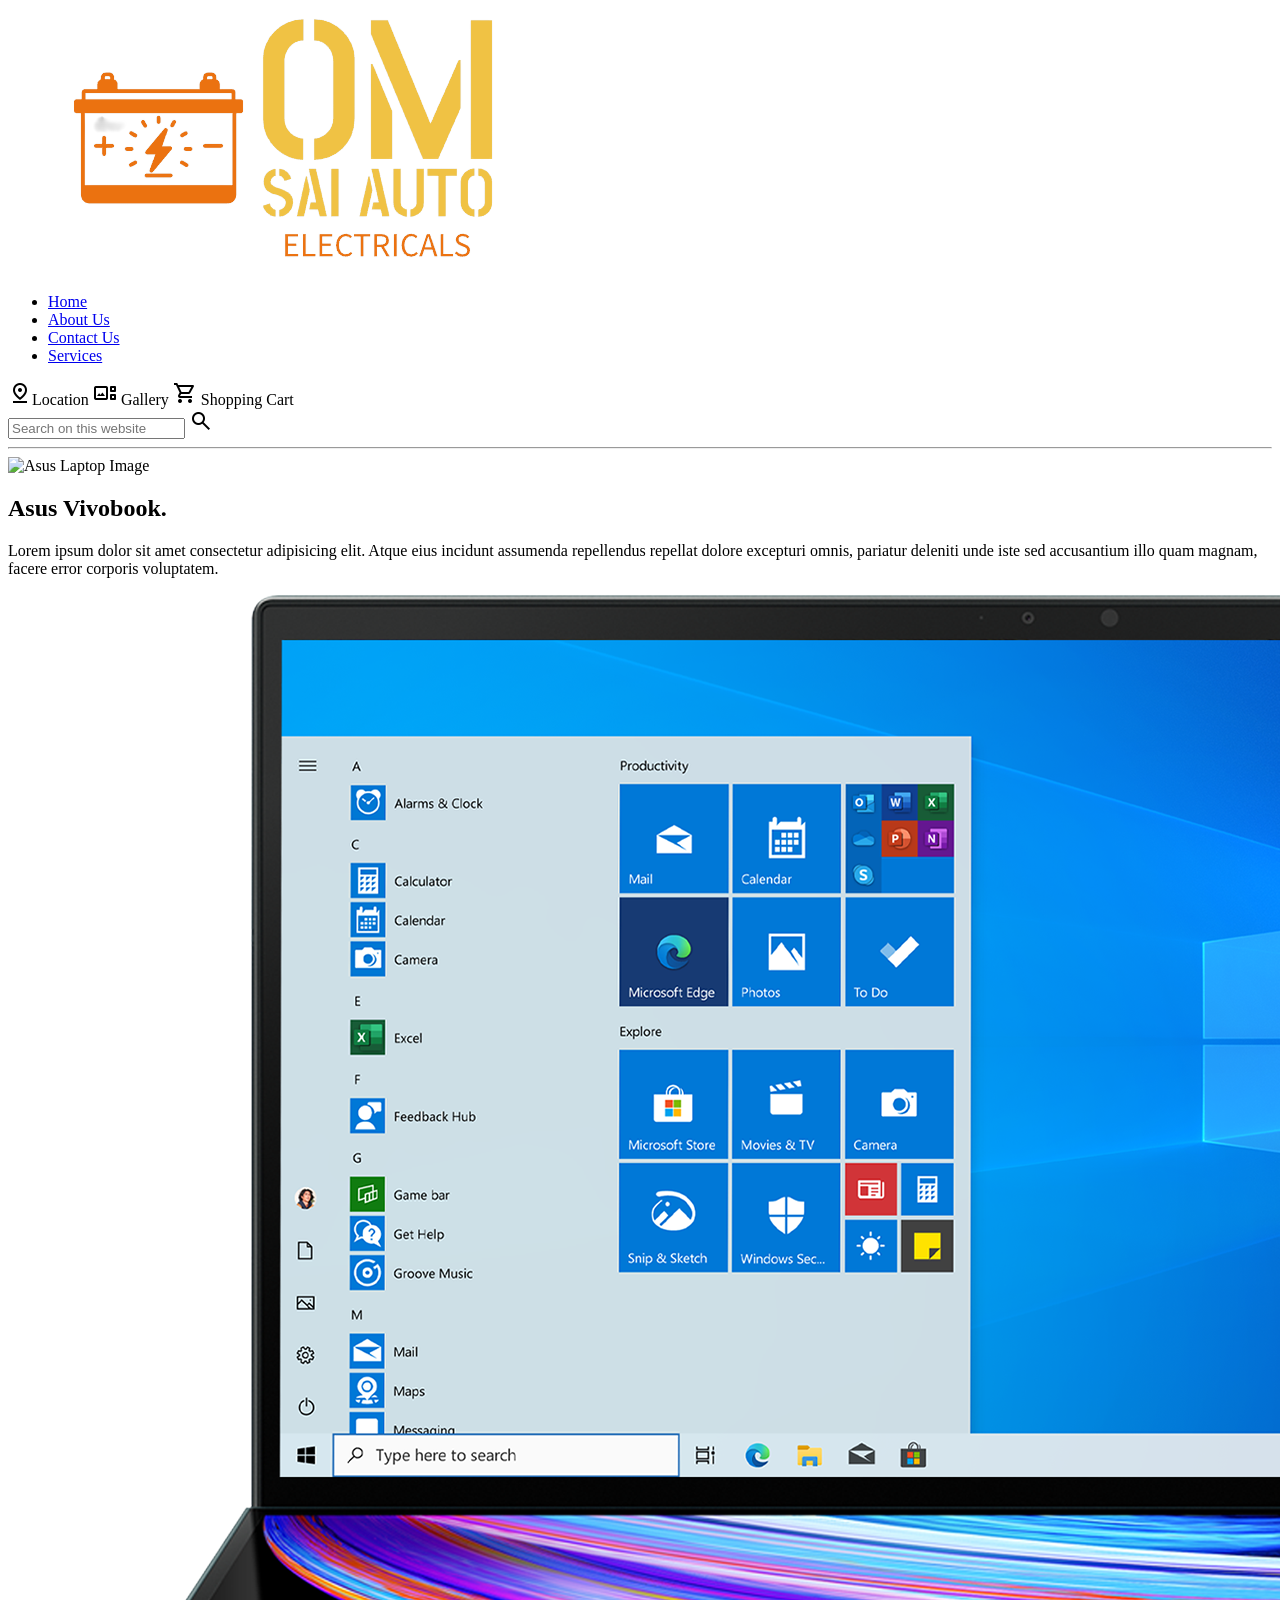
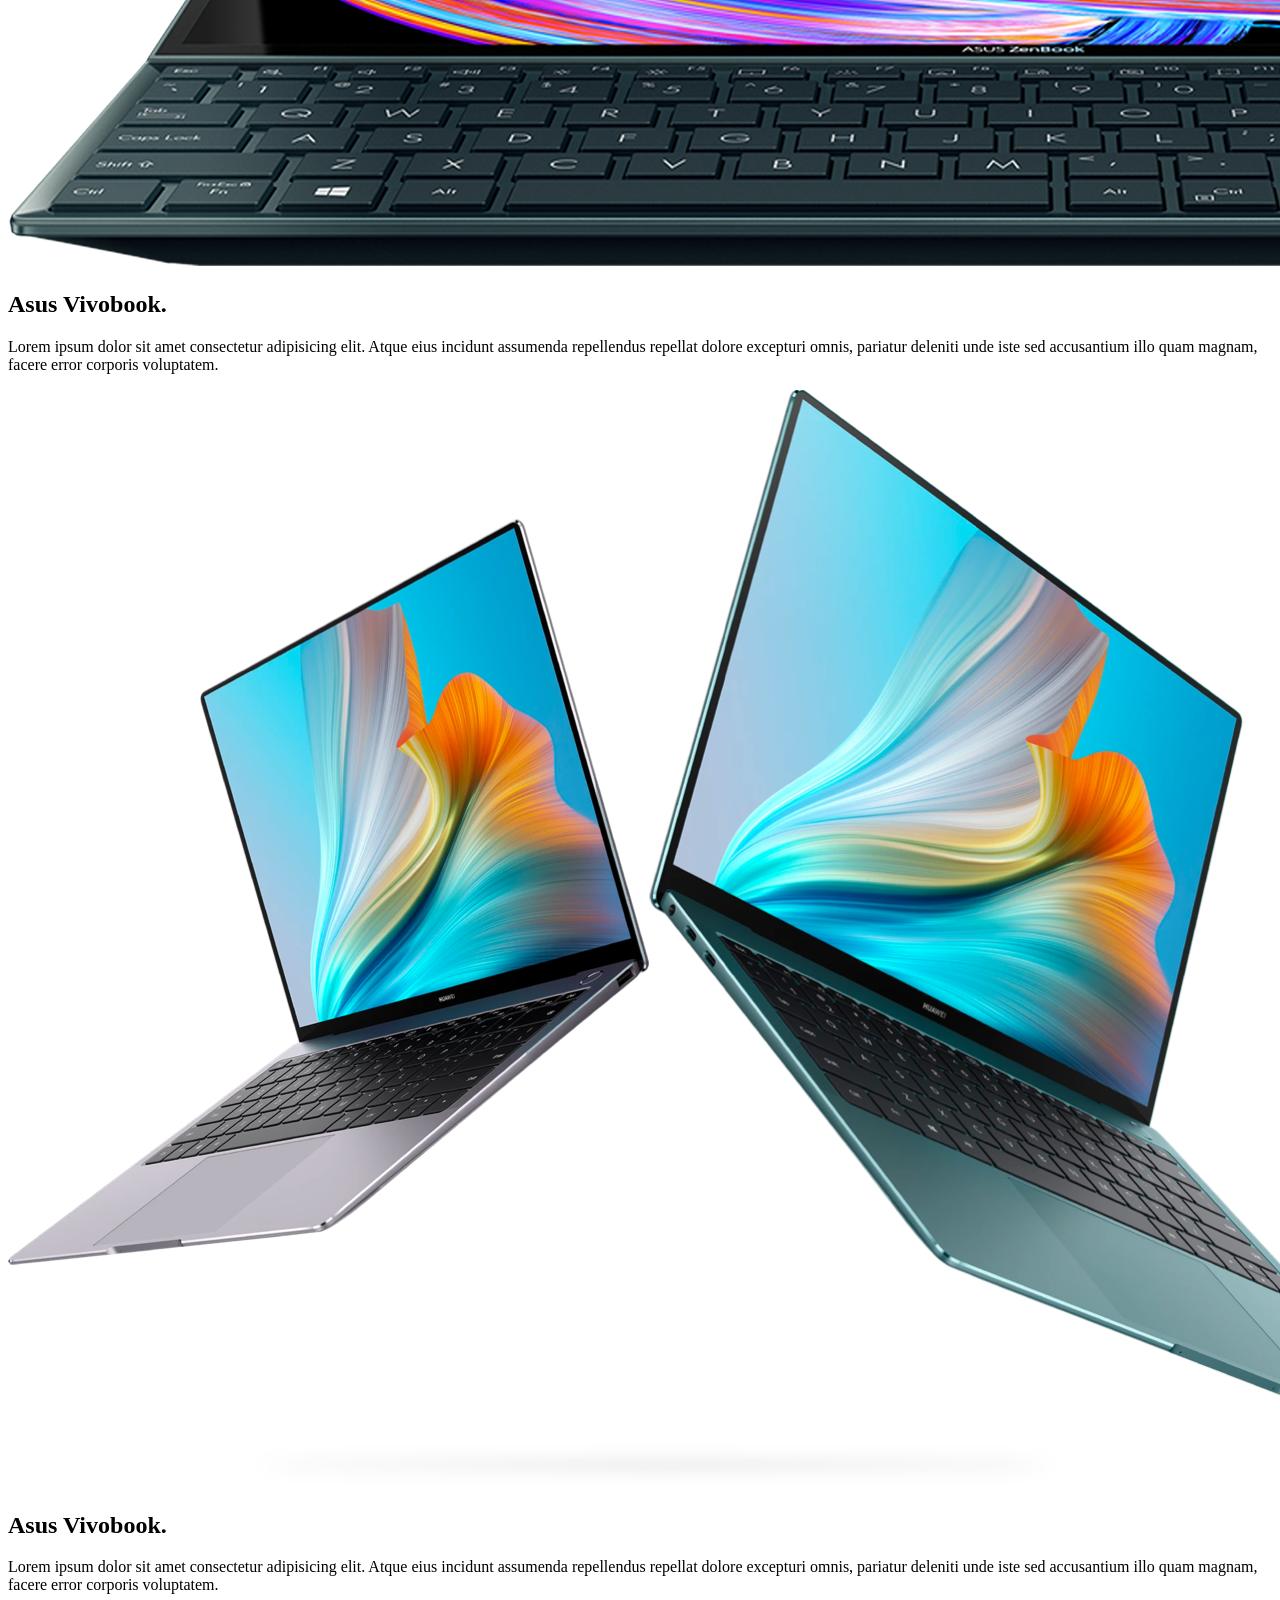
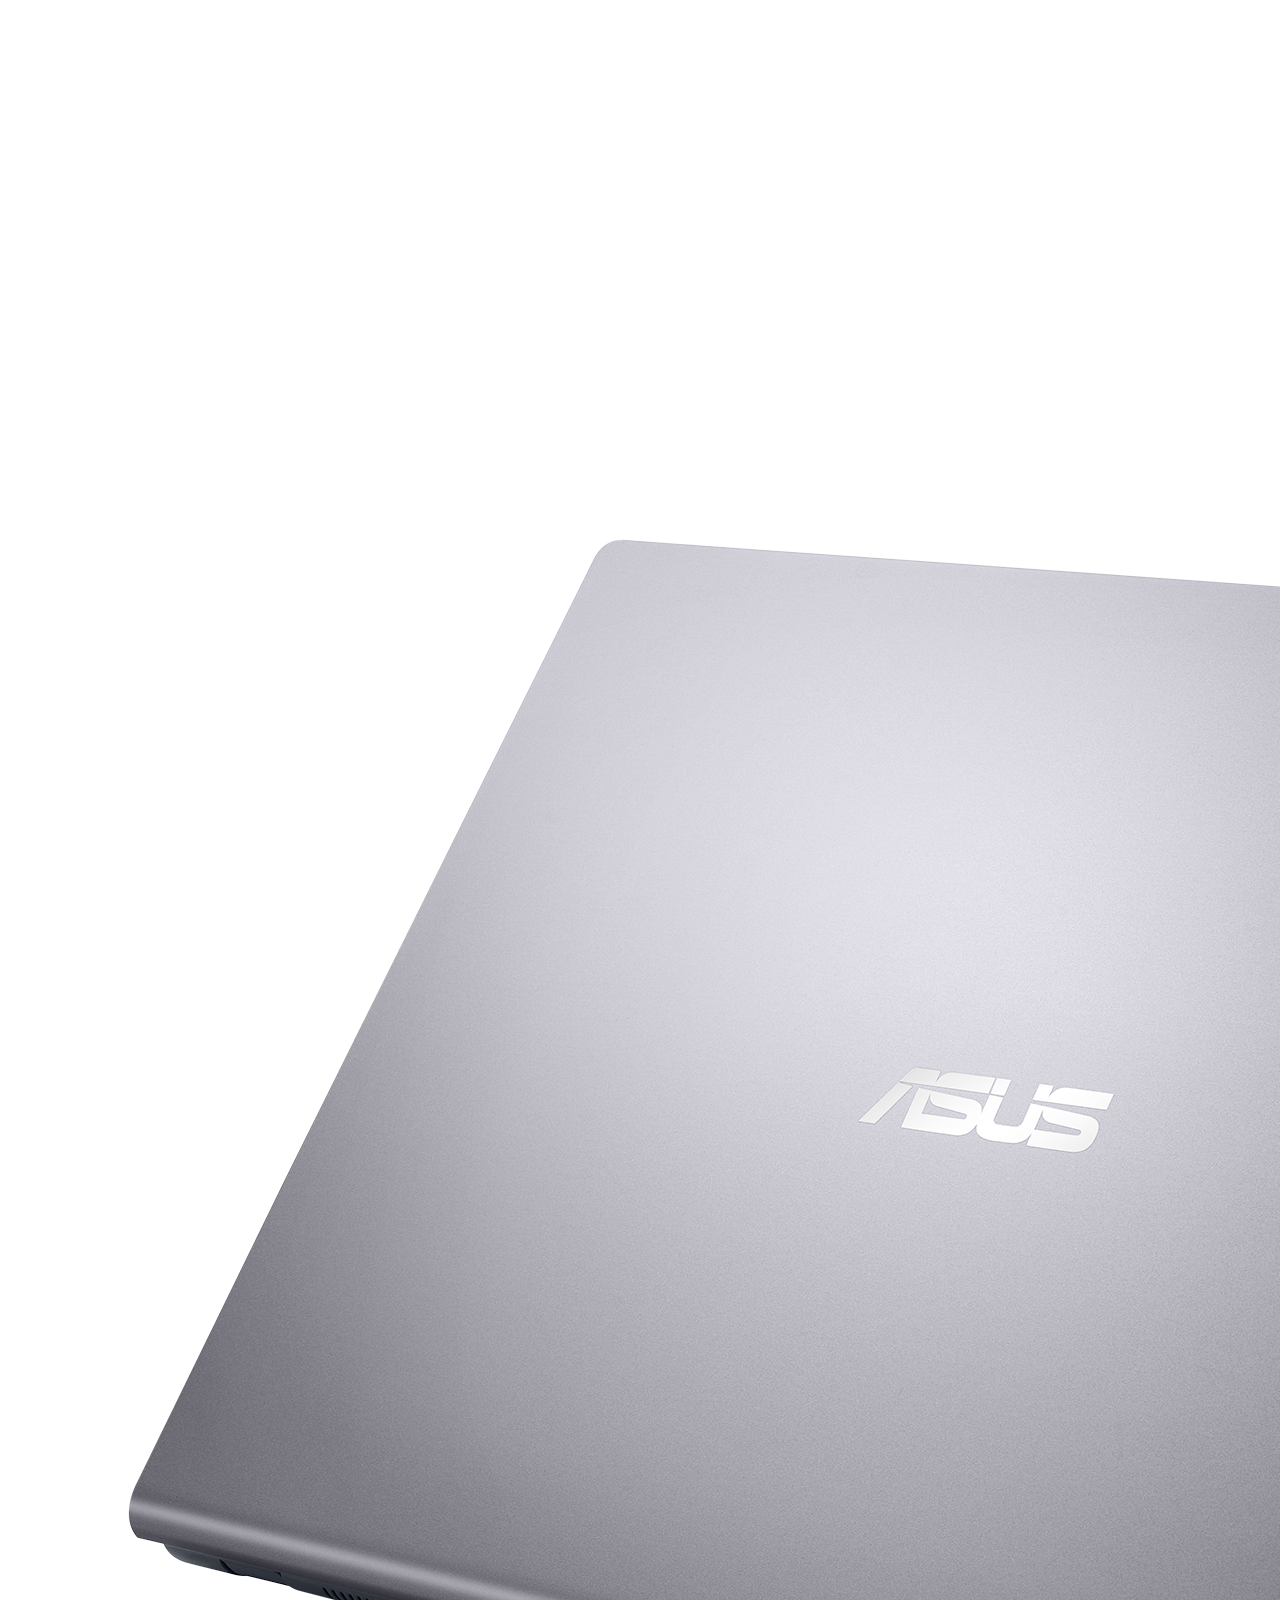
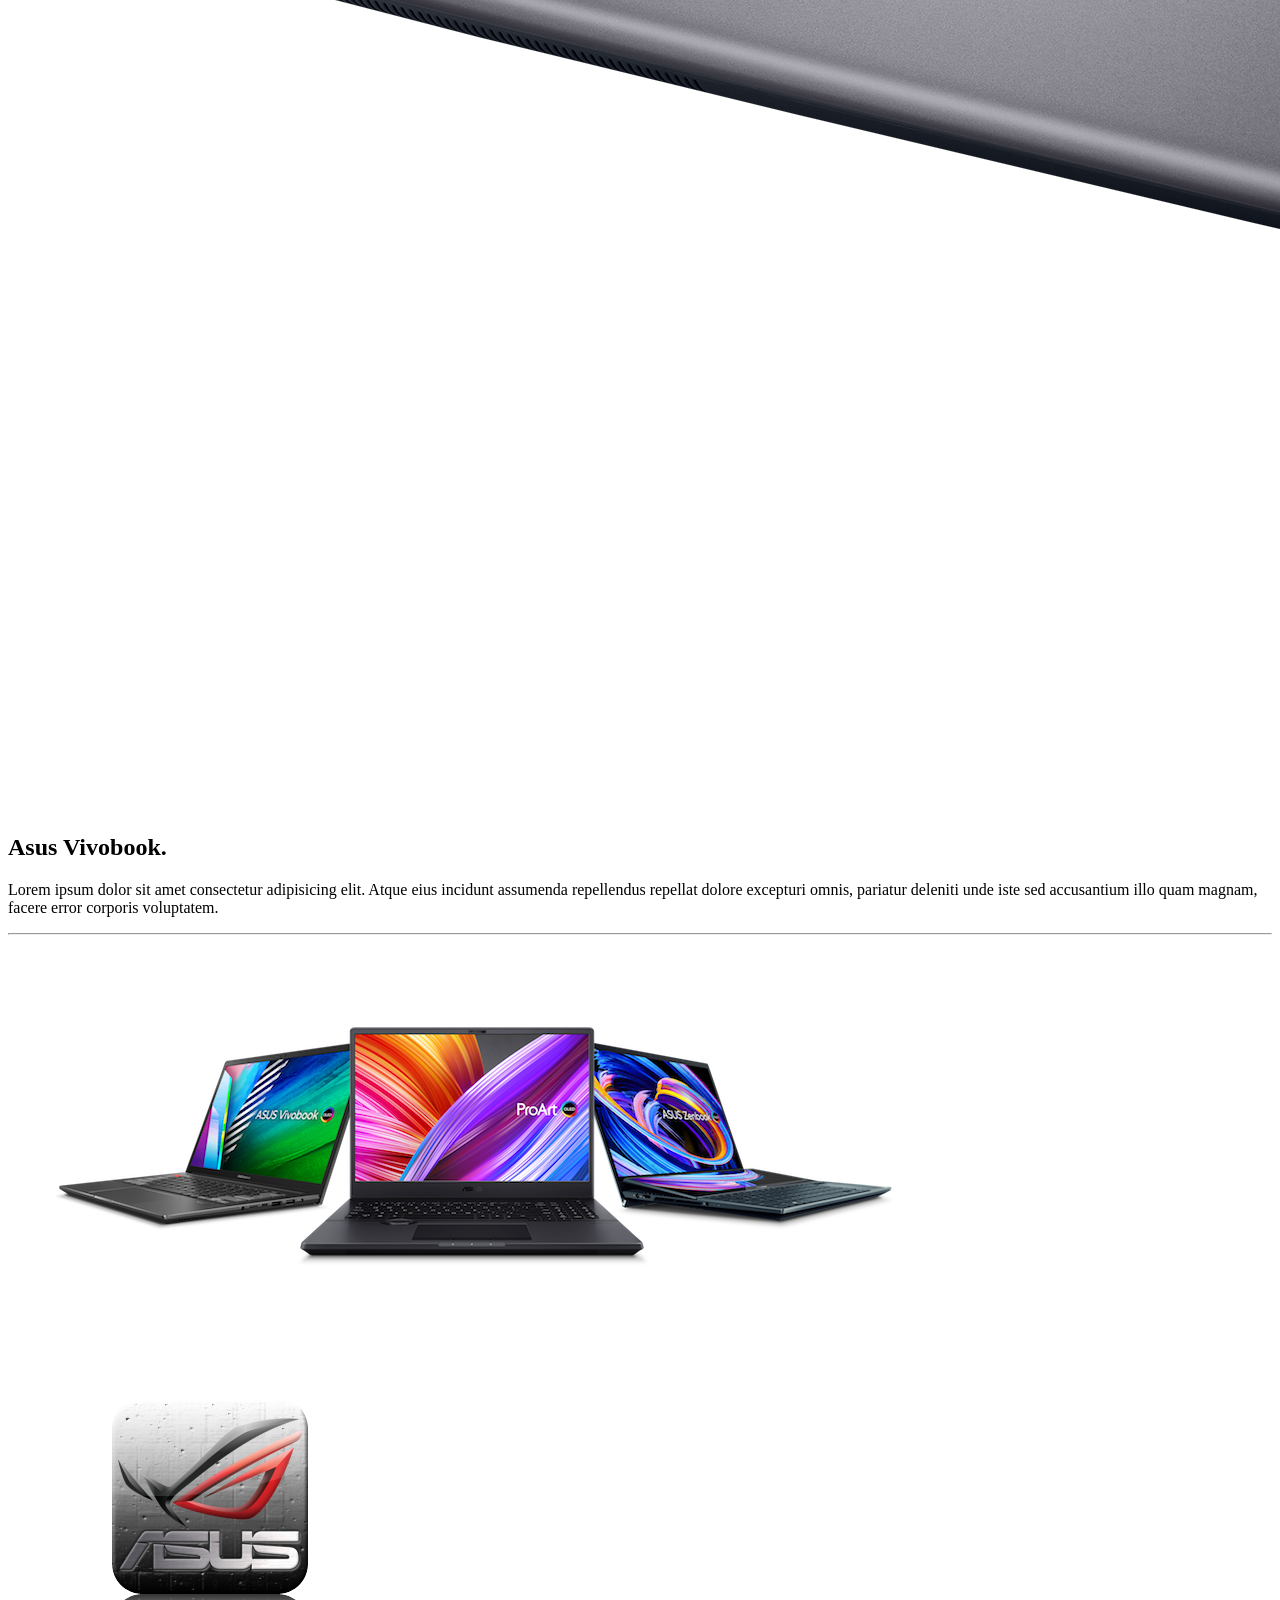
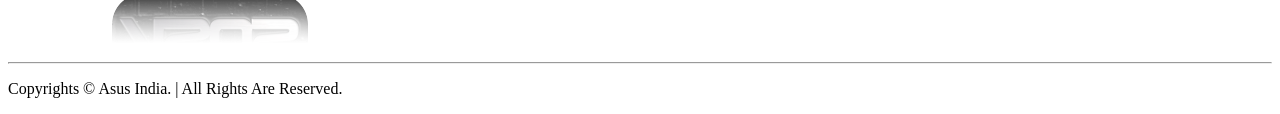
==== index.html @ 22b4a5bd "link change" ====
<!DOCTYPE html>
<html lang="en">

<head>
    <meta charset="UTF-8">
    <meta http-equiv="X-UA-Compatible" content="IE=edge">
    <meta name="viewport" content="width=device-width, initial-scale=1.0">
    <title>Card_1</title>
    <link rel="stylesheet" href="https://github.com/ManishKumar6668/Asus_demo_Website.github.io/blob/master/card1_style.css">
    <link rel="stylesheet" href="https://github.com/ManishKumar6668/Asus_demo_Website.github.io/blob/master/card.css">
    <link rel="stylesheet" href="https://github.com/ManishKumar6668/Asus_demo_Website.github.io/blob/master/section2.css">
    <link rel="stylesheet"
        href="https://fonts.googleapis.com/css2?family=Material+Symbols+Outlined:opsz,wght,FILL,GRAD@20..48,100..700,0..1,-50..200" />
</head>

<body>
    <header class="headercontainer items-center flex">
        <div class="leftbox">
            <nav class="navbar">
                <div class="logo">
                    <!--<img src="images/8041938.jpg" alt="">-->
                    <img src="images/logo2.png" alt="">
                </div>
                <ul class="flex items-center uppercase">
                    <li><a href="#home">Home</a></li>
                    <li><a href="#about">About Us</a></li>
                    <li><a href="#contact">Contact Us</a></li>
                    <li><a href="#services">Services</a></li>
                </ul>
            </nav>
        </div>
        <div class="rightbox flex">
            <div>
                <label for="#find" class="colors labels">
                    <span class="material-symbols-outlined colors">
                        pin_drop
                    </span>Location</label>
                <label for="#find" class="colors labels">
                    <span class="material-symbols-outlined colors">
                        gallery_thumbnail
                    </span> Gallery</label>
                <label for="#find" class="colors labels">
                    <span class="material-symbols-outlined colors">
                        shopping_cart
                    </span> Shopping Cart</label>
            </div>
            <div class="searchbox">
                <input type="text" placeholder="Search on this website" class="search">
                <!--<input type="button" value="Search"  class="btn_search" >-->
                <span class="material-symbols-outlined colors">
                    search
                </span>
            </div>
        </div>
    </header>
    <hr>
    <section class="section1 flex justify-between">
        <div class="s1cards">
            <div class="cardimages">
                <img src="images/1.png" alt="Asus Laptop Image">
            </div>
            <div class="content">
                <h2>Asus Vivobook.</h2>
                <p>Lorem ipsum dolor sit amet consectetur adipisicing elit. Atque eius incidunt assumenda repellendus
                    repellat dolore excepturi omnis, pariatur deleniti unde iste sed accusantium illo quam magnam,
                    facere error corporis voluptatem.</p>

            </div>
        </div>
        <div class="s1cards">
            <div class="cardimage1_1">
                <a href="#"><img src="images/2_2.png" alt="Asus Laptop Image"></a>
            </div>
            <div class="content">
                <h2>Asus Vivobook.</h2>
                <p>Lorem ipsum dolor sit amet consectetur adipisicing elit. Atque eius incidunt assumenda repellendus
                    repellat dolore excepturi omnis, pariatur deleniti unde iste sed accusantium illo quam magnam,
                    facere error corporis voluptatem.</p>

            </div>
        </div>
        <div class="s1cards">
            <div class="cardimage2">
                <img src="images/2.png" alt="Asus Laptop Image" class="main_img">
            </div>
            <div class="content">
                <h2>Asus Vivobook.</h2>
                <p>Lorem ipsum dolor sit amet consectetur adipisicing elit. Atque eius incidunt assumenda repellendus
                    repellat dolore excepturi omnis, pariatur deleniti unde iste sed accusantium illo quam magnam,
                    facere error corporis voluptatem.</p>

            </div>
        </div>

        <div class="s1cards">
            <div class="cardimages">
                <img src="images/3.png" alt="Asus Laptop Image">
            </div>
            <div class="content">
                <h2>Asus Vivobook.</h2>
                <p>Lorem ipsum dolor sit amet consectetur adipisicing elit. Atque eius incidunt assumenda repellendus
                    repellat dolore excepturi omnis, pariatur deleniti unde iste sed accusantium illo quam magnam,
                    facere error corporis voluptatem.</p>

            </div>
        </div>
    </section>
    <hr>
    <section class="section2 flex items-center justify-between">
        <div class="s2container">
            <img src="images/Asus_main_image.png" alt="Asus Laptops Image.">
        </div>
        <div class="content2">
            <img src="images/rog.png" alt="Asus Logo">
        </div>
    </section>
    <hr>
   <!-- <section id="home" class="section1 flex justify-between">
        <h1>This section is for Home page</h1>
        <div class="s1cards">
            <div class="cardimages">
                <img src="images/1.png" alt="Asus Laptop Image">
            </div>
            <div class="content">
                <h2>Asus Vivobook.</h2>
                <p>Lorem ipsum dolor sit amet consectetur adipisicing elit. Atque eius incidunt assumenda repellendus
                    repellat dolore excepturi omnis, pariatur deleniti unde iste sed accusantium illo quam magnam,
                    facere error corporis voluptatem.</p>

            </div>
        </div>
        <div class="s1cards">
            <div class="cardimage1_1">
                <img src="images/2_2.png" alt="Asus Laptop Image">
            </div>
            <div class="content">
                <h2>Asus Vivobook.</h2>
                <p>Lorem ipsum dolor sit amet consectetur adipisicing elit. Atque eius incidunt assumenda repellendus
                    repellat dolore excepturi omnis, pariatur deleniti unde iste sed accusantium illo quam magnam,
                    facere error corporis voluptatem.</p>

            </div>
        </div>
        <div class="s1cards">
            <div class="cardimage2">
                <img src="images/2.png" alt="Asus Laptop Image" class="main_img">
            </div>
            <div class="content">
                <h2>Asus Vivobook.</h2>
                <p>Lorem ipsum dolor sit amet consectetur adipisicing elit. Atque eius incidunt assumenda repellendus
                    repellat dolore excepturi omnis, pariatur deleniti unde iste sed accusantium illo quam magnam,
                    facere error corporis voluptatem.</p>

            </div>
        </div>

        <div class="s1cards">
            <div class="cardimages">
                <img src="images/3.png" alt="Asus Laptop Image">
            </div>
            <div class="content">
                <h2>Asus Vivobook.</h2>
                <p>Lorem ipsum dolor sit amet consectetur adipisicing elit. Atque eius incidunt assumenda repellendus
                    repellat dolore excepturi omnis, pariatur deleniti unde iste sed accusantium illo quam magnam,
                    facere error corporis voluptatem.</p>

            </div>
        </div>
    </section>
    <hr>
    <section class="section1 flex justify-between">
        <div class="s1cards">
            <div class="cardimages">
                <img src="images/1.png" alt="Asus Laptop Image">
            </div>
            <div class="content">
                <h2>Asus Vivobook.</h2>
                <p>Lorem ipsum dolor sit amet consectetur adipisicing elit. Atque eius incidunt assumenda repellendus
                    repellat dolore excepturi omnis, pariatur deleniti unde iste sed accusantium illo quam magnam,
                    facere error corporis voluptatem.</p>

            </div>
        </div>
        <div class="s1cards">
            <div class="cardimage1_1">
                <img src="images/2_2.png" alt="Asus Laptop Image">
            </div>
            <div class="content">
                <h2>Asus Vivobook.</h2>
                <p>Lorem ipsum dolor sit amet consectetur adipisicing elit. Atque eius incidunt assumenda repellendus
                    repellat dolore excepturi omnis, pariatur deleniti unde iste sed accusantium illo quam magnam,
                    facere error corporis voluptatem.</p>

            </div>
        </div>
        <div class="s1cards">
            <div class="cardimage2">
                <img src="images/2.png" alt="Asus Laptop Image" class="main_img">
            </div>
            <div class="content">
                <h2>Asus Vivobook.</h2>
                <p>Lorem ipsum dolor sit amet consectetur adipisicing elit. Atque eius incidunt assumenda repellendus
                    repellat dolore excepturi omnis, pariatur deleniti unde iste sed accusantium illo quam magnam,
                    facere error corporis voluptatem.</p>

            </div>
        </div>

        <div class="s1cards">
            <div class="cardimages">
                <img src="images/3.png" alt="Asus Laptop Image">
            </div>
            <div class="content">
                <h2>Asus Vivobook.</h2>
                <p>Lorem ipsum dolor sit amet consectetur adipisicing elit. Atque eius incidunt assumenda repellendus
                    repellat dolore excepturi omnis, pariatur deleniti unde iste sed accusantium illo quam magnam,
                    facere error corporis voluptatem.</p>

            </div>
        </div>
    </section>
    <hr>
    <section id="about" class="section1 flex justify-between">
        <h1>This section is for About us information.</h1>
        <div class="s1cards">
            <div class="cardimages">
                <img src="images/1.png" alt="Asus Laptop Image">
            </div>
            <div class="content">
                <h2>Asus Vivobook.</h2>
                <p>Lorem ipsum dolor sit amet consectetur adipisicing elit. Atque eius incidunt assumenda repellendus
                    repellat dolore excepturi omnis, pariatur deleniti unde iste sed accusantium illo quam magnam,
                    facere error corporis voluptatem.</p>

            </div>
        </div>
        <div class="s1cards">
            <div class="cardimage1_1">
                <img src="images/2_2.png" alt="Asus Laptop Image">
            </div>
            <div class="content">
                <h2>Asus Vivobook.</h2>
                <p>Lorem ipsum dolor sit amet consectetur adipisicing elit. Atque eius incidunt assumenda repellendus
                    repellat dolore excepturi omnis, pariatur deleniti unde iste sed accusantium illo quam magnam,
                    facere error corporis voluptatem.</p>

            </div>
        </div>
        <div class="s1cards">
            <div class="cardimage2">
                <img src="images/2.png" alt="Asus Laptop Image" class="main_img">
            </div>
            <div class="content">
                <h2>Asus Vivobook.</h2>
                <p>Lorem ipsum dolor sit amet consectetur adipisicing elit. Atque eius incidunt assumenda repellendus
                    repellat dolore excepturi omnis, pariatur deleniti unde iste sed accusantium illo quam magnam,
                    facere error corporis voluptatem.</p>

            </div>
        </div>

        <div class="s1cards">
            <div class="cardimages">
                <img src="images/3.png" alt="Asus Laptop Image">
            </div>
            <div class="content">
                <h2>Asus Vivobook.</h2>
                <p>Lorem ipsum dolor sit amet consectetur adipisicing elit. Atque eius incidunt assumenda repellendus
                    repellat dolore excepturi omnis, pariatur deleniti unde iste sed accusantium illo quam magnam,
                    facere error corporis voluptatem.</p>

            </div>
        </div>
    </section>
    <hr>
    <section class="section1 flex justify-between">
        <div class="s1cards">
            <div class="cardimages">
                <img src="images/1.png" alt="Asus Laptop Image">
            </div>
            <div class="content">
                <h2>Asus Vivobook.</h2>
                <p>Lorem ipsum dolor sit amet consectetur adipisicing elit. Atque eius incidunt assumenda repellendus
                    repellat dolore excepturi omnis, pariatur deleniti unde iste sed accusantium illo quam magnam,
                    facere error corporis voluptatem.</p>

            </div>
        </div>
        <div class="s1cards">
            <div class="cardimage1_1">
                <img src="images/2_2.png" alt="Asus Laptop Image">
            </div>
            <div class="content">
                <h2>Asus Vivobook.</h2>
                <p>Lorem ipsum dolor sit amet consectetur adipisicing elit. Atque eius incidunt assumenda repellendus
                    repellat dolore excepturi omnis, pariatur deleniti unde iste sed accusantium illo quam magnam,
                    facere error corporis voluptatem.</p>

            </div>
        </div>
        <div class="s1cards">
            <div class="cardimage2">
                <img src="images/2.png" alt="Asus Laptop Image" class="main_img">
            </div>
            <div class="content">
                <h2>Asus Vivobook.</h2>
                <p>Lorem ipsum dolor sit amet consectetur adipisicing elit. Atque eius incidunt assumenda repellendus
                    repellat dolore excepturi omnis, pariatur deleniti unde iste sed accusantium illo quam magnam,
                    facere error corporis voluptatem.</p>

            </div>
        </div>

        <div class="s1cards">
            <div class="cardimages">
                <img src="images/3.png" alt="Asus Laptop Image">
            </div>
            <div class="content">
                <h2>Asus Vivobook.</h2>
                <p>Lorem ipsum dolor sit amet consectetur adipisicing elit. Atque eius incidunt assumenda repellendus
                    repellat dolore excepturi omnis, pariatur deleniti unde iste sed accusantium illo quam magnam,
                    facere error corporis voluptatem.</p>

            </div>
        </div>
    </section>
    <hr>
    <section id="contact" class="section1 flex justify-between">
        <h1>This section is for Contacts</h1>
        <div class="s1cards">
            <div class="cardimages">
                <img src="images/1.png" alt="Asus Laptop Image">
            </div>
            <div class="content">
                <h2>Asus Vivobook.</h2>
                <p>Lorem ipsum dolor sit amet consectetur adipisicing elit. Atque eius incidunt assumenda repellendus
                    repellat dolore excepturi omnis, pariatur deleniti unde iste sed accusantium illo quam magnam,
                    facere error corporis voluptatem.</p>

            </div>
        </div>
        <div class="s1cards">
            <div class="cardimage1_1">
                <img src="images/2_2.png" alt="Asus Laptop Image">
            </div>
            <div class="content">
                <h2>Asus Vivobook.</h2>
                <p>Lorem ipsum dolor sit amet consectetur adipisicing elit. Atque eius incidunt assumenda repellendus
                    repellat dolore excepturi omnis, pariatur deleniti unde iste sed accusantium illo quam magnam,
                    facere error corporis voluptatem.</p>

            </div>
        </div>
        <div class="s1cards">
            <div class="cardimage2">
                <img src="images/2.png" alt="Asus Laptop Image" class="main_img">
            </div>
            <div class="content">
                <h2>Asus Vivobook.</h2>
                <p>Lorem ipsum dolor sit amet consectetur adipisicing elit. Atque eius incidunt assumenda repellendus
                    repellat dolore excepturi omnis, pariatur deleniti unde iste sed accusantium illo quam magnam,
                    facere error corporis voluptatem.</p>

            </div>
        </div>

        <div class="s1cards">
            <div class="cardimages">
                <img src="images/3.png" alt="Asus Laptop Image">
            </div>
            <div class="content">
                <h2>Asus Vivobook.</h2>
                <p>Lorem ipsum dolor sit amet consectetur adipisicing elit. Atque eius incidunt assumenda repellendus
                    repellat dolore excepturi omnis, pariatur deleniti unde iste sed accusantium illo quam magnam,
                    facere error corporis voluptatem.</p>

            </div>
        </div>
    </section>
    <hr>
    <section class="section1 flex justify-between">
        <div class="s1cards">
            <div class="cardimages">
                <img src="images/1.png" alt="Asus Laptop Image">
            </div>
            <div class="content">
                <h2>Asus Vivobook.</h2>
                <p>Lorem ipsum dolor sit amet consectetur adipisicing elit. Atque eius incidunt assumenda repellendus
                    repellat dolore excepturi omnis, pariatur deleniti unde iste sed accusantium illo quam magnam,
                    facere error corporis voluptatem.</p>

            </div>
        </div>
        <div class="s1cards">
            <div class="cardimage1_1">
                <img src="images/2_2.png" alt="Asus Laptop Image">
            </div>
            <div class="content">
                <h2>Asus Vivobook.</h2>
                <p>Lorem ipsum dolor sit amet consectetur adipisicing elit. Atque eius incidunt assumenda repellendus
                    repellat dolore excepturi omnis, pariatur deleniti unde iste sed accusantium illo quam magnam,
                    facere error corporis voluptatem.</p>

            </div>
        </div>
        <div class="s1cards">
            <div class="cardimage2">
                <img src="images/2.png" alt="Asus Laptop Image" class="main_img">
            </div>
            <div class="content">
                <h2>Asus Vivobook.</h2>
                <p>Lorem ipsum dolor sit amet consectetur adipisicing elit. Atque eius incidunt assumenda repellendus
                    repellat dolore excepturi omnis, pariatur deleniti unde iste sed accusantium illo quam magnam,
                    facere error corporis voluptatem.</p>

            </div>
        </div>

        <div class="s1cards">
            <div class="cardimages">
                <img src="images/3.png" alt="Asus Laptop Image">
            </div>
            <div class="content">
                <h2>Asus Vivobook.</h2>
                <p>Lorem ipsum dolor sit amet consectetur adipisicing elit. Atque eius incidunt assumenda repellendus
                    repellat dolore excepturi omnis, pariatur deleniti unde iste sed accusantium illo quam magnam,
                    facere error corporis voluptatem.</p>

            </div>
        </div>
    </section>
    <hr>
    <section id="services" class="section1 flex justify-between">
        <h1>This Section is for Services</h1>
        <div class="s1cards">
            <div class="cardimages">
                <img src="images/1.png" alt="Asus Laptop Image">
            </div>
            <div class="content">
                <h2>Asus Vivobook.</h2>
                <p>Lorem ipsum dolor sit amet consectetur adipisicing elit. Atque eius incidunt assumenda repellendus
                    repellat dolore excepturi omnis, pariatur deleniti unde iste sed accusantium illo quam magnam,
                    facere error corporis voluptatem.</p>

            </div>
        </div>
        <div class="s1cards">
            <div class="cardimage1_1">
                <img src="images/2_2.png" alt="Asus Laptop Image">
            </div>
            <div class="content">
                <h2>Asus Vivobook.</h2>
                <p>Lorem ipsum dolor sit amet consectetur adipisicing elit. Atque eius incidunt assumenda repellendus
                    repellat dolore excepturi omnis, pariatur deleniti unde iste sed accusantium illo quam magnam,
                    facere error corporis voluptatem.</p>

            </div>
        </div>
        <div class="s1cards">
            <div class="cardimage2">
                <img src="images/2.png" alt="Asus Laptop Image" class="main_img">
            </div>
            <div class="content">
                <h2>Asus Vivobook.</h2>
                <p>Lorem ipsum dolor sit amet consectetur adipisicing elit. Atque eius incidunt assumenda repellendus
                    repellat dolore excepturi omnis, pariatur deleniti unde iste sed accusantium illo quam magnam,
                    facere error corporis voluptatem.</p>

            </div>
        </div>

        <div class="s1cards">
            <div class="cardimages">
                <img src="images/3.png" alt="Asus Laptop Image">
            </div>
            <div class="content">
                <h2>Asus Vivobook.</h2>
                <p>Lorem ipsum dolor sit amet consectetur adipisicing elit. Atque eius incidunt assumenda repellendus
                    repellat dolore excepturi omnis, pariatur deleniti unde iste sed accusantium illo quam magnam,
                    facere error corporis voluptatem.</p>

            </div>
        </div>
    </section>-->
    <footer class="items-center justify-center flex">
        <p>Copyrights &copy; Asus India. | All Rights Are Reserved.</p>
    </footer>
</body>

</html>
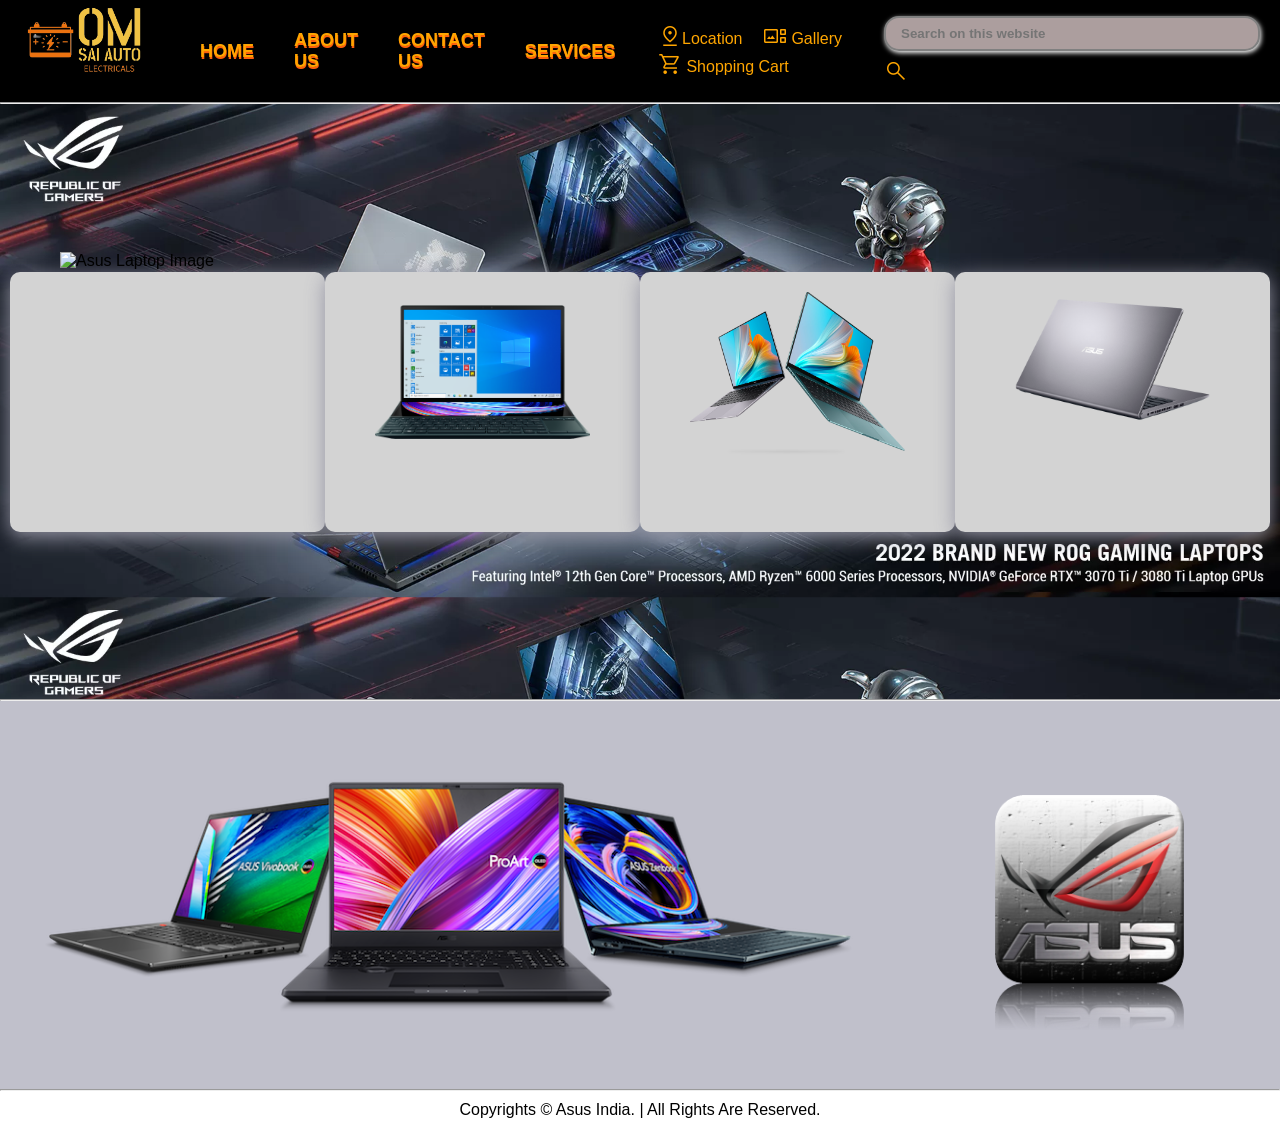
==== commit e38479c7: "Minor changes" ====
--- a/index.html
+++ b/index.html
@@ -5,10 +5,10 @@
     <meta charset="UTF-8">
     <meta http-equiv="X-UA-Compatible" content="IE=edge">
     <meta name="viewport" content="width=device-width, initial-scale=1.0">
-    <title>Card_1</title>
-    <link rel="stylesheet" href="https://github.com/ManishKumar6668/Asus_demo_Website.github.io/blob/master/card1_style.css">
-    <link rel="stylesheet" href="https://github.com/ManishKumar6668/Asus_demo_Website.github.io/blob/master/card.css">
-    <link rel="stylesheet" href="https://github.com/ManishKumar6668/Asus_demo_Website.github.io/blob/master/section2.css">
+    <title>Index</title>
+    <link rel="stylesheet" href="card1_style.css">
+    <link rel="stylesheet" href="card.css">
+    <link rel="stylesheet" href="section2.css">
     <link rel="stylesheet"
         href="https://fonts.googleapis.com/css2?family=Material+Symbols+Outlined:opsz,wght,FILL,GRAD@20..48,100..700,0..1,-50..200" />
 </head>
@@ -487,4 +487,4 @@
     </footer>
 </body>
 
-</html>
+</html>
--- a/card1_style.css
+++ b/card1_style.css
@@ -0,0 +1,118 @@
+*{
+    margin: 0;
+    padding: 0;
+    font-family: sans-serif;
+}
+html{
+    scroll-behavior:smooth;
+}
+.headercontainer{
+    background-color: rgb(0, 0, 0);
+    margin: 0px 0px;
+    padding: 0px 0px;
+}
+.navbar{
+    display: flex;
+    justify-content: space-around;
+}
+.logo img{
+    width: 160px;
+    border: none;
+   /* border: 2px solid rgb(34, 0, 254);
+    border-radius: 15px; */
+}
+.logo img:hover{
+    width: 160px;
+    /*border: 2px solid rgb(16, 20, 243);*/
+    border-radius: 25px;
+    box-shadow: 1px 2px 12px aqua;
+    transition: 0.2s;
+}
+.flex{
+    display: flex;
+    padding: 5px 10px;
+}
+.items-center{
+    align-items: center;
+}
+.justify-between{
+    justify-content: space-around;
+}
+.justify-center{
+    justify-content: center;
+}
+
+ul li{
+    list-style: none;
+    padding: 20px;
+}
+
+ul li a{
+    text-decoration: none;
+    color: orange;
+    font-size: 18px;
+    font-weight: bolder;
+    text-shadow: 0.5px 2px rgb(252, 95, 11)
+}
+ul li a:hover{
+    color: greenyellow;
+    cursor: pointer;
+}
+.leftbox{
+    width:50%;
+}
+.rightbox{
+    width: 50%;
+    justify-content: space-evenly;
+}
+.search{
+    border: 2px solid gray;
+    border-radius: 15px;
+    width: 38vh;
+    padding: 8px 15px;
+    background: rgb(172, 158, 158);
+    font-weight: bold;
+    box-shadow: 1px 2px 5px white;    
+    transform: translateY(-4px);
+}
+.search:hover{
+    background-color: lightcyan;
+}
+.btn_search{
+    padding: 5px 15px;
+    box-shadow: 1px 2px 5px white;
+    border-radius: 15px;
+    background: orange;
+    font-weight: bolder;
+}
+.uppercase{
+    text-transform: uppercase;
+}
+
+.material-symbols-outlined {
+  font-variation-settings:
+  'FILL' 0,
+  'wght' 400,
+  'GRAD' 0,
+  'opsz' 48
+}
+span{
+    transform: translateY(4px);
+}
+span:hover{
+    color:rgb(0, 255, 238);
+}
+.colors{
+    color: rgb(255, 166, 0);
+}
+
+.labels{
+    padding: 0px 8px;
+}
+.labels:hover{
+    color: white;
+}
+
+footer{
+    margin: 5px 0px;
+}
--- a/card.css
+++ b/card.css
@@ -0,0 +1,87 @@
+.section1{
+    background-image: url('images/section1bg.jpg');
+    background-size: 100%;
+    height: 65vh;
+    display: flex;
+    justify-content: center;
+    align-items: center;
+    font-family: arial;
+}
+.s1cards{
+    position: relative;
+    width: 300px;
+    height: 200px;
+    border-radius: 10px;
+    box-shadow: 0px 5px 20px rgb(149, 149, 164);
+    transition: 1s;
+    /*transform: translateY(150px);*/
+    padding: 30px 50px;
+    background: lightgrey;
+    cursor: pointer;
+}
+.s1cards:hover{
+    height: 300px;
+}
+.cardimages{
+    position: relative;
+    width: 100%;
+    height: 100%;
+    transform: translateY(-50px);
+    z-index: 1;
+}
+.cardimage2{
+    position: relative;
+    width: 100%;
+    height: 100%;
+    transform: translateY(-10px);
+    z-index: 1;
+}
+.cardimage1_1{
+    position: relative;
+    width: 100%;
+    height: 100%;
+    transform: translateY(3px);
+    z-index: 1;
+}
+img{
+    width: 100%;
+}
+.main_img{
+    width: 100%;
+}
+.s1cards:hover .main_img{
+    width:100%;
+    transition: 2.5s;
+}
+.content{
+    padding: 10px 20px;
+    text-align: center;
+    transform: translateY(-300px);
+    opacity: 0;
+    transition: 0.5s;
+}
+.s1cards:hover .content{
+    opacity: 1;
+    transform: translateY(-220px);
+}
+.s1cards:hover .cardimages{
+    transition: 2.5s;
+    transform: translateY(-180px);
+    
+}
+.s1cards:hover .cardimage2{
+    transition: 2.5s;
+    transform: translateY(-125px);
+}
+.s1cards:hover .cardimage1_1{
+    transition: 2.5s;
+    transform: translateY(-125px);
+}
+.s1cards:hover img{
+    transition: 2.5s;
+    transform: scale(1.2) rotate(5deg);
+}
+h2{
+    color: rgb(13, 12, 12);
+    padding: 12px 0px;
+}
--- a/section2.css
+++ b/section2.css
@@ -0,0 +1,21 @@
+.section2{
+    margin: 0;
+    padding: 0;
+    background: rgb(192, 192, 203);
+}
+.s2container{
+    display: flex;
+}
+.s2container img:hover{
+    transition: 3s;
+transform: scale(1.5);
+
+}
+.content2{
+    align-items: right;
+}
+.content2 img:hover{
+    transition: 3s;
+transform: scale(1) rotate(360deg);
+
+}
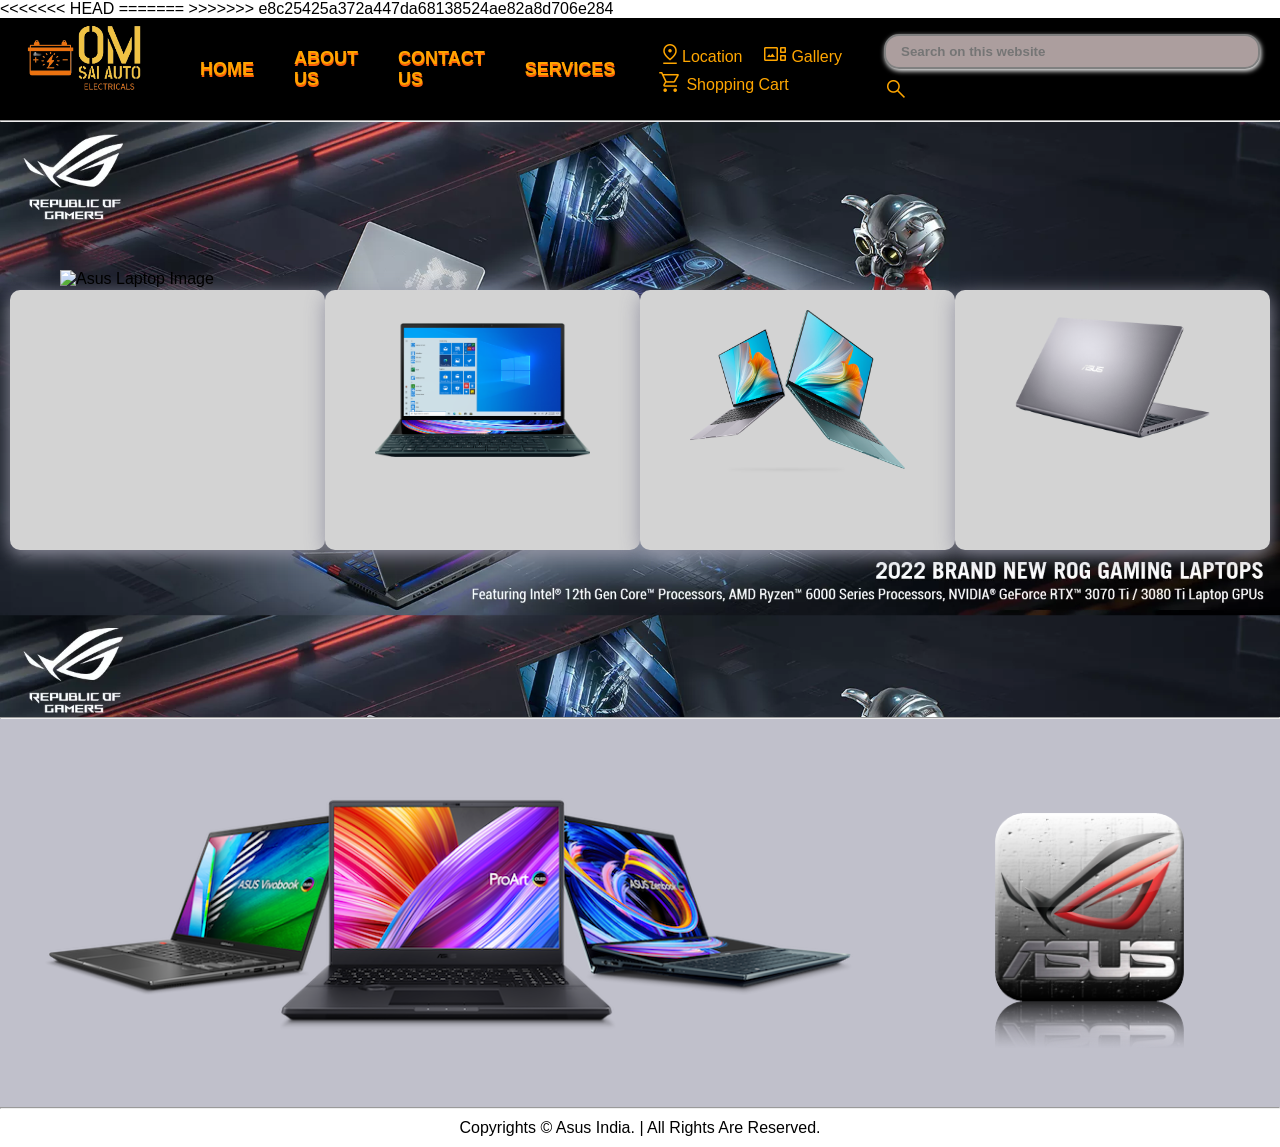
==== commit 55f8341b: "changes" ====
--- a/index.html
+++ b/index.html
@@ -6,9 +6,16 @@
     <meta http-equiv="X-UA-Compatible" content="IE=edge">
     <meta name="viewport" content="width=device-width, initial-scale=1.0">
     <title>Index</title>
+<<<<<<< HEAD
     <link rel="stylesheet" href="card1_style.css">
     <link rel="stylesheet" href="card.css">
     <link rel="stylesheet" href="section2.css">
+=======
+    <link rel="stylesheet"master/card1_style.css">
+    <link rel="stylesheet"master/card.css">
+    <link rel="stylesheet"master/section2.css">
+    <link rel="stylesheet"master/card.css">                                   
+>>>>>>> e8c25425a372a447da68138524ae82a8d706e284
     <link rel="stylesheet"
         href="https://fonts.googleapis.com/css2?family=Material+Symbols+Outlined:opsz,wght,FILL,GRAD@20..48,100..700,0..1,-50..200" />
 </head>
@@ -487,4 +494,4 @@
     </footer>
 </body>
 
-</html>+</html>
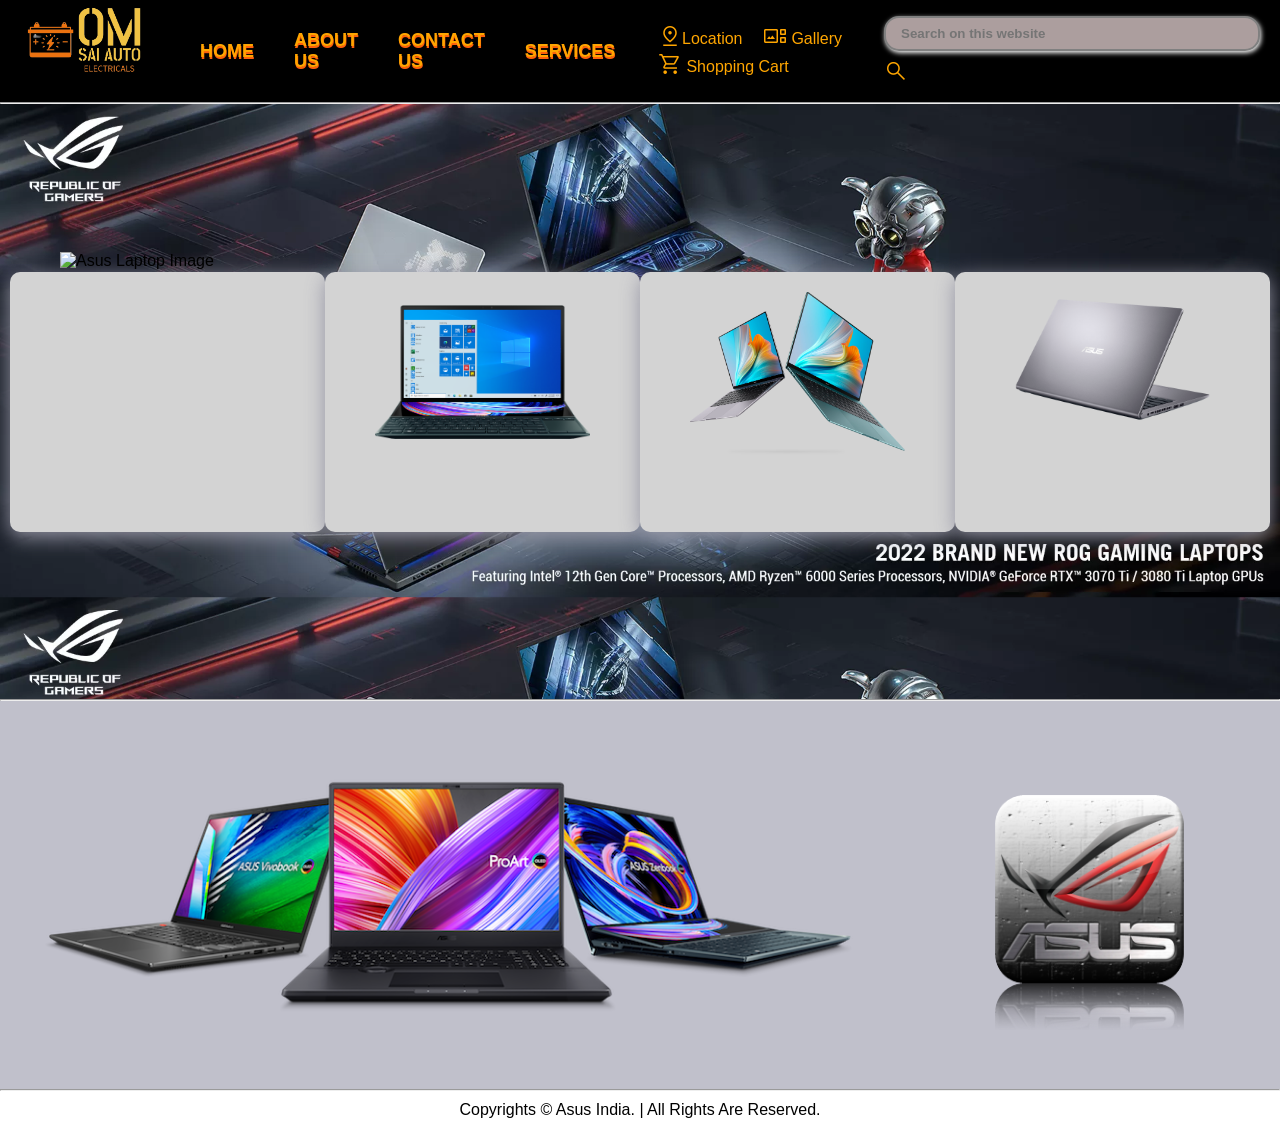
==== commit 93dc7d59: "changes removed" ====
--- a/index.html
+++ b/index.html
@@ -6,16 +6,9 @@
     <meta http-equiv="X-UA-Compatible" content="IE=edge">
     <meta name="viewport" content="width=device-width, initial-scale=1.0">
     <title>Index</title>
-<<<<<<< HEAD
     <link rel="stylesheet" href="card1_style.css">
     <link rel="stylesheet" href="card.css">
     <link rel="stylesheet" href="section2.css">
-=======
-    <link rel="stylesheet"master/card1_style.css">
-    <link rel="stylesheet"master/card.css">
-    <link rel="stylesheet"master/section2.css">
-    <link rel="stylesheet"master/card.css">                                   
->>>>>>> e8c25425a372a447da68138524ae82a8d706e284
     <link rel="stylesheet"
         href="https://fonts.googleapis.com/css2?family=Material+Symbols+Outlined:opsz,wght,FILL,GRAD@20..48,100..700,0..1,-50..200" />
 </head>
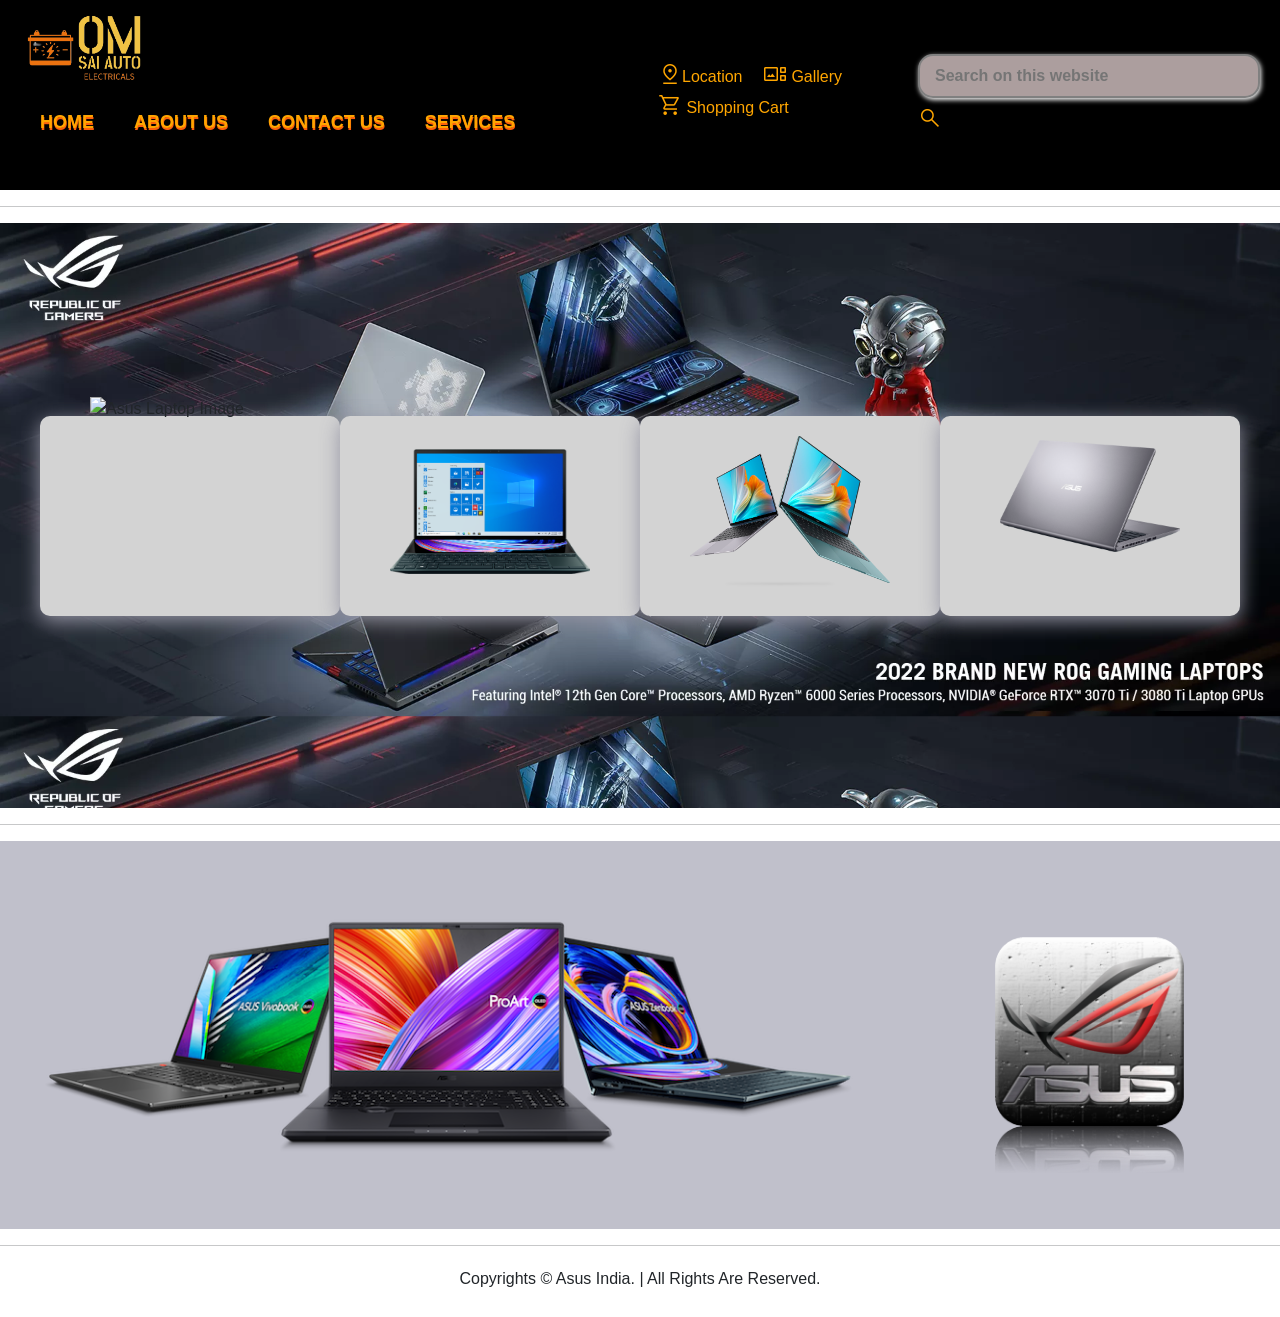
==== commit 3dd4e31d: "Changes" ====
--- a/index.html
+++ b/index.html
@@ -6,12 +6,15 @@
     <meta http-equiv="X-UA-Compatible" content="IE=edge">
     <meta name="viewport" content="width=device-width, initial-scale=1.0">
     <title>Index</title>
+    <link rel="icon" type="image/x-icon" href="/images/logo2.png">
     <link rel="stylesheet" href="card1_style.css">
     <link rel="stylesheet" href="card.css">
     <link rel="stylesheet" href="section2.css">
     <link rel="stylesheet"
         href="https://fonts.googleapis.com/css2?family=Material+Symbols+Outlined:opsz,wght,FILL,GRAD@20..48,100..700,0..1,-50..200" />
-</head>
+    <link rel="stylesheet" href="https://cdn.jsdelivr.net/npm/bootstrap@5.3.0-alpha1/dist/css/bootstrap.min.css">
+    <script src="https://cdn.jsdelivr.net/npm/bootstrap@5.3.0-alpha1/dist/js/bootstrap.bundle.min.js"></script>
+    </head>
 
 <body>
     <header class="headercontainer items-center flex">
@@ -56,7 +59,7 @@
     <hr>
     <section class="section1 flex justify-between">
         <div class="s1cards">
-            <div class="cardimages">
+            <div class="cardimages  img-fluid">
                 <img src="images/1.png" alt="Asus Laptop Image">
             </div>
             <div class="content">
--- a/card1_style.css
+++ b/card1_style.css
@@ -36,7 +36,7 @@
     align-items: center;
 }
 .justify-between{
-    justify-content: space-around;
+    justify-content: space-between;
 }
 .justify-center{
     justify-content: center;
